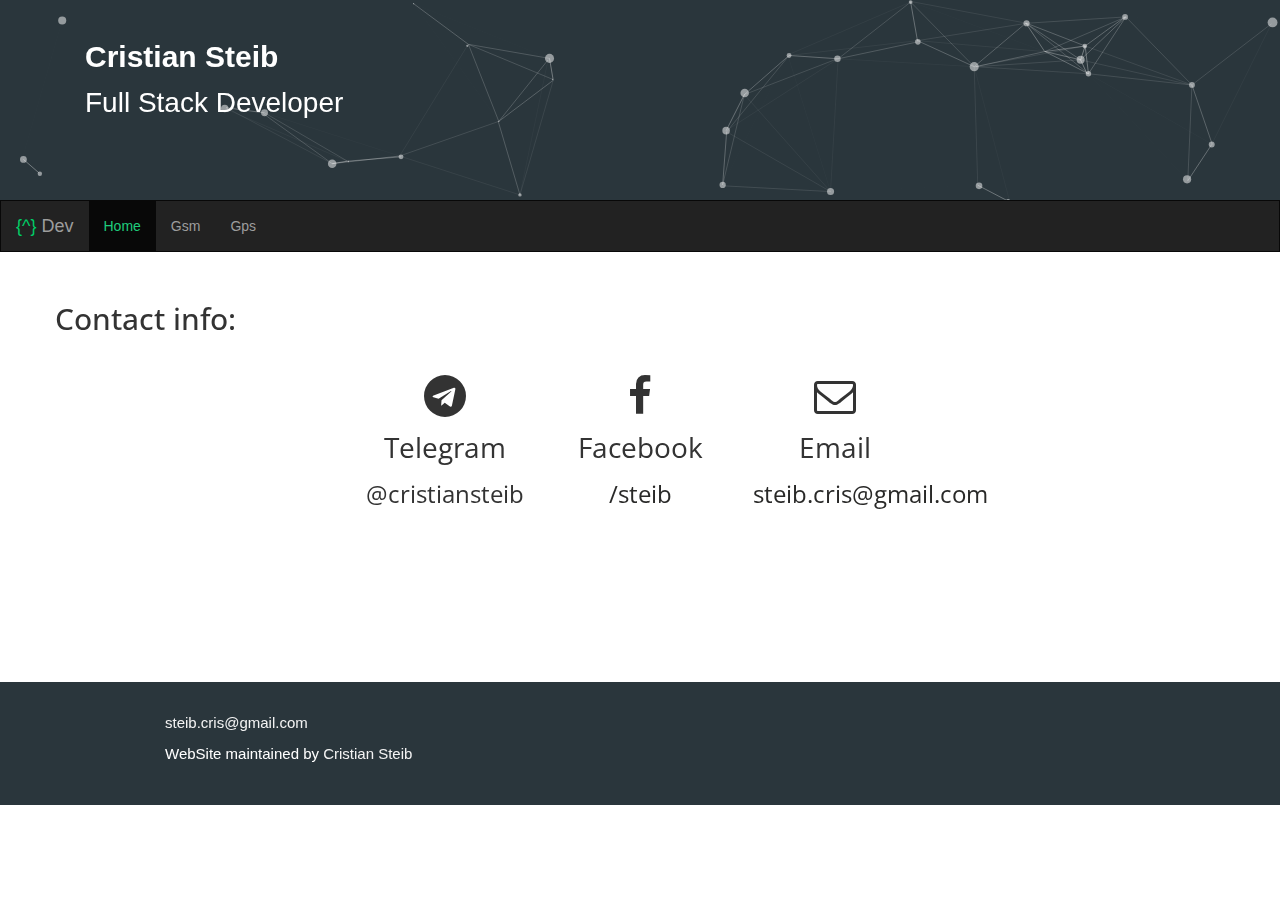
==== index.html @ 8783c415 "a" ====
<!DOCTYPE html>
<html lang="en">
<head>
    <meta charset="UTF-8">
    <title>Developer Cristian Steib</title>
    <meta name="viewport" content="width=device-width, initial-scale=1">
    <link href="https://fonts.googleapis.com/css?family=Open+Sans+Condensed:300" rel="stylesheet">
    <link rel="stylesheet" href="https://maxcdn.bootstrapcdn.com/bootstrap/3.3.7/css/bootstrap.min.css">
    <script src="https://ajax.googleapis.com/ajax/libs/jquery/3.1.1/jquery.min.js"></script>
    <script src="https://maxcdn.bootstrapcdn.com/bootstrap/3.3.7/js/bootstrap.min.js"></script>
    <link rel="stylesheet" href="stylesheet/in2.css">
    <meta charset='utf-8' http-equiv="X-UA-Compatible" content="chrome=1"/>
    <meta name="description" content="Desarrollador de Arduino, Programacion arduino, Author:Cristian Steib"/>
    <script type="application/ld+json">
      {  "@context" : "http://schema.org",
         "@type" : "WebSite",
         "name" : "Developer Cristian Steib",
         "alternateName" : "Cristian Steib",
         "url" : "http://cristiansteib.github.io/"
      }

    </script>
    <script src="highligh/highlight.pack.js"></script>
    <script>hljs.initHighlightingOnLoad();</script>
    <link rel="stylesheet" href="highligh/styles/zenburn.css">
    <link rel="stylesheet" href="stylesheet/font-awesome-4.7.0/css/font-awesome.min.css">

    <script>
        (function (i, s, o, g, r, a, m) {
            i['GoogleAnalyticsObject'] = r;
            i[r] = i[r] || function () {
                    (i[r].q = i[r].q || []).push(arguments)
                }, i[r].l = 1 * new Date();
            a = s.createElement(o),
                m = s.getElementsByTagName(o)[0];
            a.async = 1;
            a.src = g;
            m.parentNode.insertBefore(a, m)
        })(window, document, 'script', 'https://www.google-analytics.com/analytics.js', 'ga');

        ga('create', 'UA-77150577-3', 'auto');
        ga('send', 'pageview');

    </script>
</head>
<header>
    <!-- particles.js container -->
    <div id="particles-js"></div>

    <!-- scripts -->
    <script src="particles.js/particles.js"></script>
    <script src="app.js"></script>

    <div class="container-fluid" id="headerWrapper">
        <div class="row" id="headerInner">
            <div class="container">
                <div class="col-lg-9 col-md-9 col-sm-8 col-xs-12">
                    <h2><strong>Cristian Steib </strong></h2>
                    <p>Full Stack Developer</p>
                </div>
                <div class="col-lg-3 col-md-3 col-sm-4 col-xs-12">
                    <!--<a id="viewGit" target="_blank"  class="sim800l_btn" href="https://github.com/cristiansteib/Sim800l">View on GitHub <img src="images/blacktocat.png" height="30" width="30"/></a><br>
          -->

                </div>

            </div>
        </div>
    </div>
</header>
<nav class="navbar navbar-inverse navbarcris">
    <div class="container-fluid">
        <div class="navbar-header">
            <button type="button" class="navbar-toggle" data-toggle="collapse" data-target="#myNavbar">
                <span class="icon-bar"></span>
                <span class="icon-bar"></span>
                <span class="icon-bar"></span>
            </button>
            <a class="navbar-brand" href="#"><span style="color: #00cc66">{^}</span> Dev</a>
        </div>
        <div class="collapse navbar-collapse" id="myNavbar">
            <ul class="nav navbar-nav">
                <li class="active"><a href="/">Home</a></li>
                <li><a href="/Sim800l">Gsm</a></li>
                <li><a href="/Gps-neo-6m">Gps</a></li>
            </ul>
        </div>
    </div>
</nav>
<body>

<div style="min-height:360px;font-family: 'Open Sans Condensed', sans-serif;" class="container margin-top" >
    <div class="row ">

        <h4 style="font-size: 30px"> Contact info:</h4>
        <div class="col-lg-offset-3 col-lg-2 separation">
            <p class="contact_info"><i class="fa fa-telegram fa-3x" aria-hidden="true"></i></p>
            <p class="contact_info" style="font-size: 28px">Telegram</p>
            <p class="contact_info" style="font-size: 24px">@cristiansteib</p>
        </div>
        <div class="col-lg-2 separation">
            <p class="contact_info"><i class="fa fa-facebook fa-3x" aria-hidden="true"></i></p>
            <p class="contact_info" style="font-size: 28px">Facebook</p>
            <p class="contact_info" style="font-size: 24px"><a href="https://www.facebook.com/steib" target="_blank">/steib</a></p>
        </div>
        <div class="col-lg-2 separation">
            <p class="contact_info"><i class="fa fa-envelope-o fa-3x" aria-hidden="true"></i></p>
            <p class="contact_info" style="font-size: 28px">Email</p>
            <p class="contact_info" style="font-size: 24px"><a href="mailto:steib.cris@gmail.com?Subject=Developer" target="_top">steib.cris@gmail.com</a></p></p>
        </div>

    </div>


</div>
<!-- FOOTER  -->
<footer class="index">
    <div class="row ">
        <div class="container">
            <div class="col-lg-offset-1">
                <a href="mailto:steib.cris@gmail.com?Subject=WebSite" target="_top">steib.cris@gmail.com</a></p>
                <p class="copyright">WebSite maintained by <a href="https://github.com/cristiansteib">Cristian Steib</a>
                </p>
                <!--<p>Published with <a href="http://pages.github.com">GitHub Pages</a></p> --></div>

        </div>
    </div>
</footer>


<script async defer src="https://buttons.github.io/buttons.js"></script>


</body>

</html>
---- stylesheet/in2.css ----
#headerWrapper{
    height: 200px;
}
.sim800l{
    background-color: #00979C;
}
.sim800l_btn{
    background-color:  #00b2b7;
}
.gpsneo{
    background-color: #234e9c;
}

.gpsneo_btn{
    background-color:  rgba(21, 92, 179, 0.71);
}
#headerInner{
    margin-top: 20px;
    height: 100%;
    color: #ffffff;
    font-size: 2em;
}
#viewGit{
    margin-bottom: 40px;
    padding: 5px 10px 10px 5px;
    text-decoration: none;
    font-size: 0.7em;
    color: #ffffff;
    cursor: hand;
    border: 1px solid;
}


footer{
    margin-top: 30px;
    font-size: 15px;
    padding: 30px;
    color: #ffffff;
}

footer a{
    color: #f3f3f3;
}

h3{
    color:#E67E22;
}

.margin-top{
    margin-top: 40px;
}

.active a{
    color: #1fcc7c!important;
}
.navbarcris{
    border-radius: 0px;
}

.index{
    background-color: #2a363c;
}
#particles-js{
    width: 100%;
    height: 200px;
    background-color: #2a363c;
    background-size: cover;
    background-position: 50% 50%;
    background-repeat: no-repeat;
    z-index: -500;
    position: absolute;
}

.contact_info{
    text-align: center;
}
.contact_info a{
    text-decoration: none;
    color: #292928;
}
.separation{
    margin-top: 30px;
    margin-bottom: 20px;
}
.text-style{
    font-family: 'Open Sans Condensed', sans-serif!important;
    font-size: 18px;
}
---- highligh/styles/zenburn.css ----
/*

Zenburn style from voldmar.ru (c) Vladimir Epifanov <voldmar@voldmar.ru>
based on dark.css by Ivan Sagalaev

*/

.hljs {
  display: block;
  overflow-x: auto;
  padding: 0.5em;
  background: #3f3f3f;
  color: #dcdcdc;
}

.hljs-keyword,
.hljs-selector-tag,
.hljs-tag {
  color: #e3ceab;
}

.hljs-template-tag {
  color: #dcdcdc;
}

.hljs-number {
  color: #8cd0d3;
}

.hljs-variable,
.hljs-template-variable,
.hljs-attribute {
  color: #efdcbc;
}

.hljs-literal {
  color: #efefaf;
}

.hljs-subst {
  color: #8f8f8f;
}

.hljs-title,
.hljs-name,
.hljs-selector-id,
.hljs-selector-class,
.hljs-section,
.hljs-type {
  color: #efef8f;
}

.hljs-symbol,
.hljs-bullet,
.hljs-link {
  color: #dca3a3;
}

.hljs-deletion,
.hljs-string,
.hljs-built_in,
.hljs-builtin-name {
  color: #cc9393;
}

.hljs-addition,
.hljs-comment,
.hljs-quote,
.hljs-meta {
  color: #7f9f7f;
}


.hljs-emphasis {
  font-style: italic;
}

.hljs-strong {
  font-weight: bold;
}
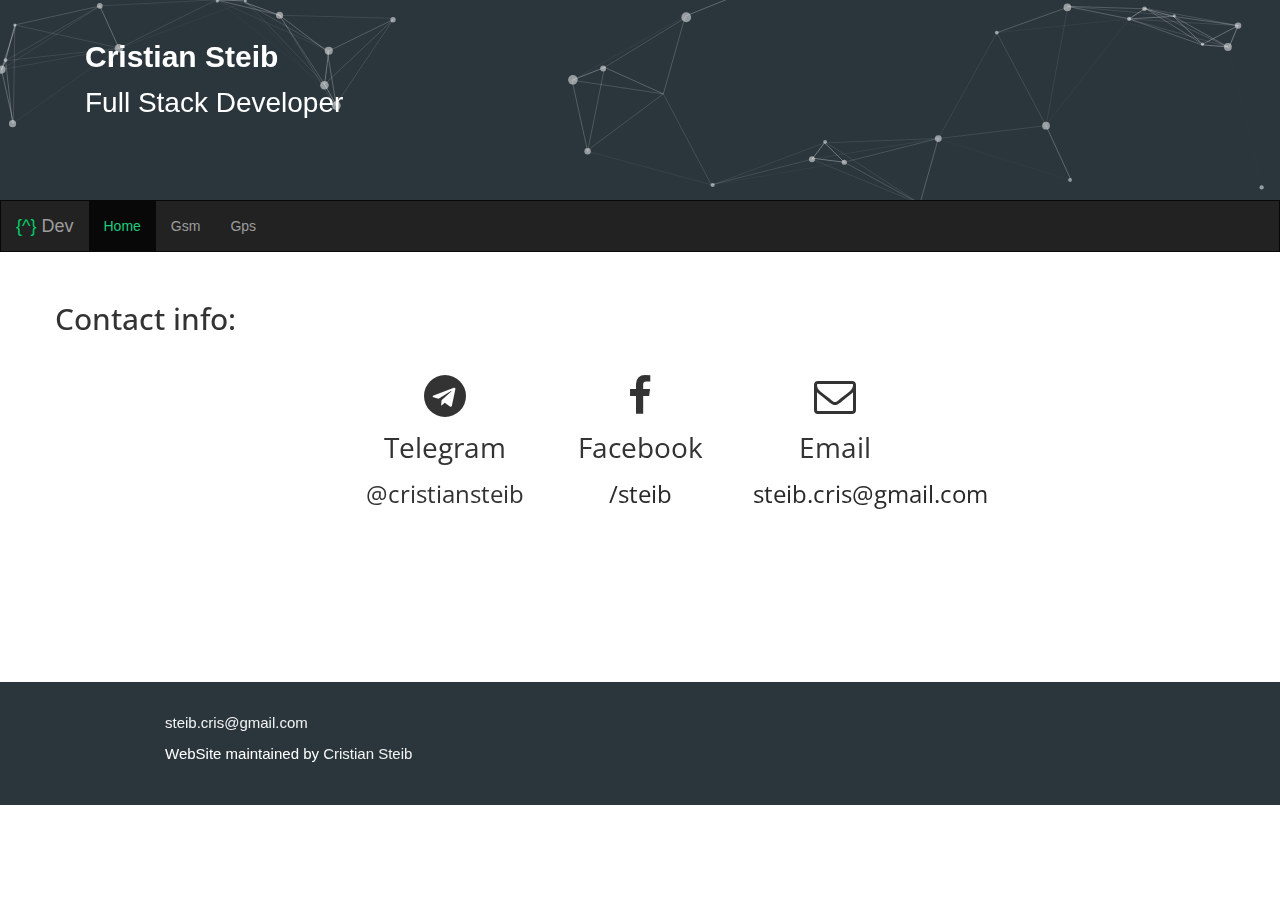
==== commit edac595e: "google" ====
--- a/index.html
+++ b/index.html
@@ -43,6 +43,13 @@
 
     </script>
 </head>
+<script async src="//pagead2.googlesyndication.com/pagead/js/adsbygoogle.js"></script>
+<script>
+    (adsbygoogle = window.adsbygoogle || []).push({
+        google_ad_client: "ca-pub-7496190959614252",
+        enable_page_level_ads: true
+    });
+</script>
 <header>
     <!-- particles.js container -->
     <div id="particles-js"></div>
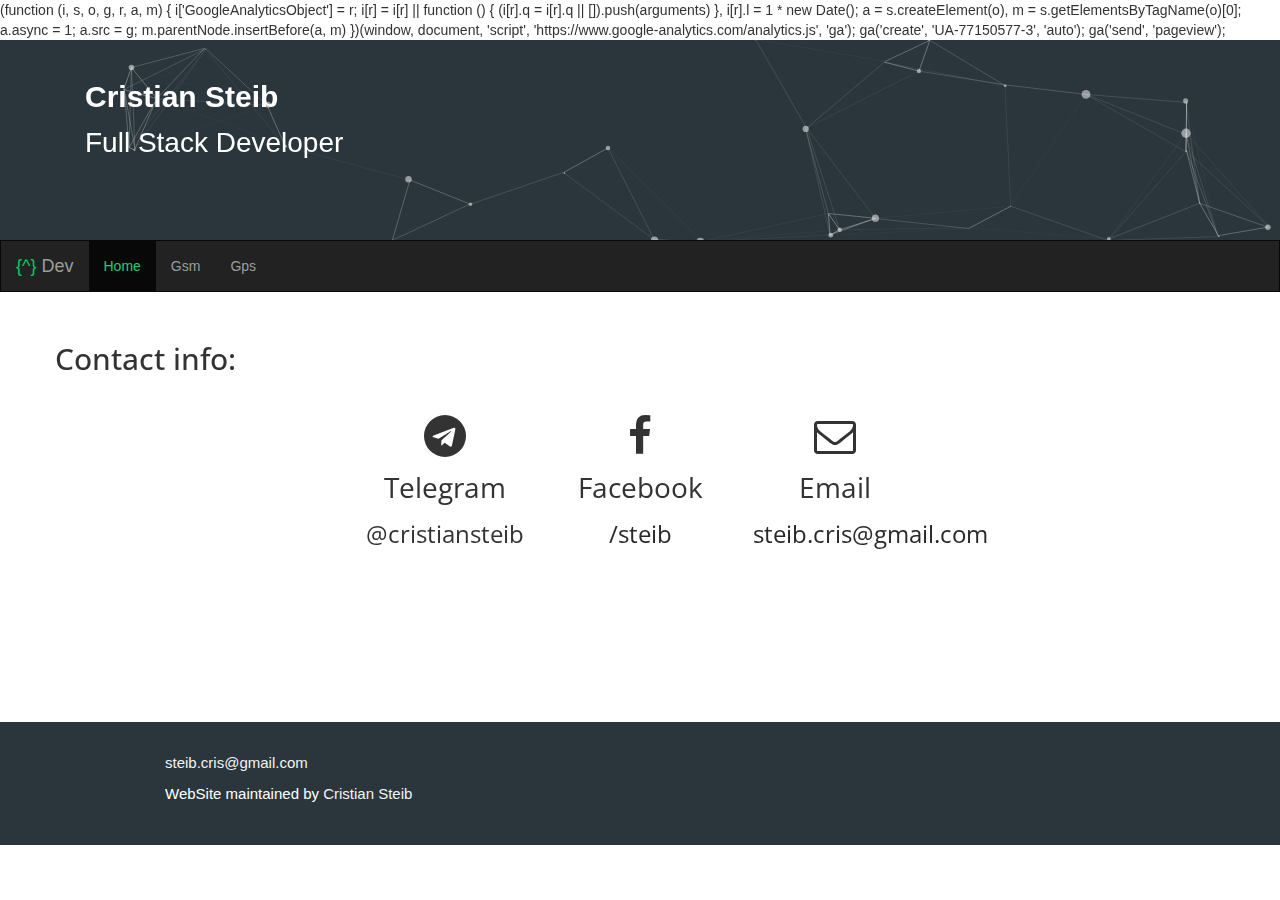
==== commit 2cfe9782: "Update index.html" ====
--- a/index.html
+++ b/index.html
@@ -1,6 +1,7 @@
 <!DOCTYPE html>
 <html lang="en">
 <head>
+
     <meta charset="UTF-8">
     <title>Developer Cristian Steib</title>
     <meta name="viewport" content="width=device-width, initial-scale=1">
@@ -26,6 +27,13 @@
     <link rel="stylesheet" href="stylesheet/font-awesome-4.7.0/css/font-awesome.min.css">
 
     <script>
+            <script async src="//pagead2.googlesyndication.com/pagead/js/adsbygoogle.js"></script>
+<script>
+  (adsbygoogle = window.adsbygoogle || []).push({
+    google_ad_client: "ca-pub-1386255205281724",
+    enable_page_level_ads: true
+  });
+</script>
         (function (i, s, o, g, r, a, m) {
             i['GoogleAnalyticsObject'] = r;
             i[r] = i[r] || function () {
--- a/stylesheet/in2.css
+++ b/stylesheet/in2.css
@@ -1,4 +1,6 @@
-
+body{
+    min-height:100%;
+}
 #headerWrapper{
     height: 200px;
 }
@@ -37,6 +39,14 @@
     font-size: 15px;
     padding: 30px;
     color: #ffffff;
+    bottom: 0px;
+    width: 100%;
+
+    clear: both;
+    position: relative;
+    z-index: 10;
+    #height: 3em;
+
 }
 
 footer a{
@@ -86,4 +96,4 @@
 .text-style{
     font-family: 'Open Sans Condensed', sans-serif!important;
     font-size: 18px;
-}+}
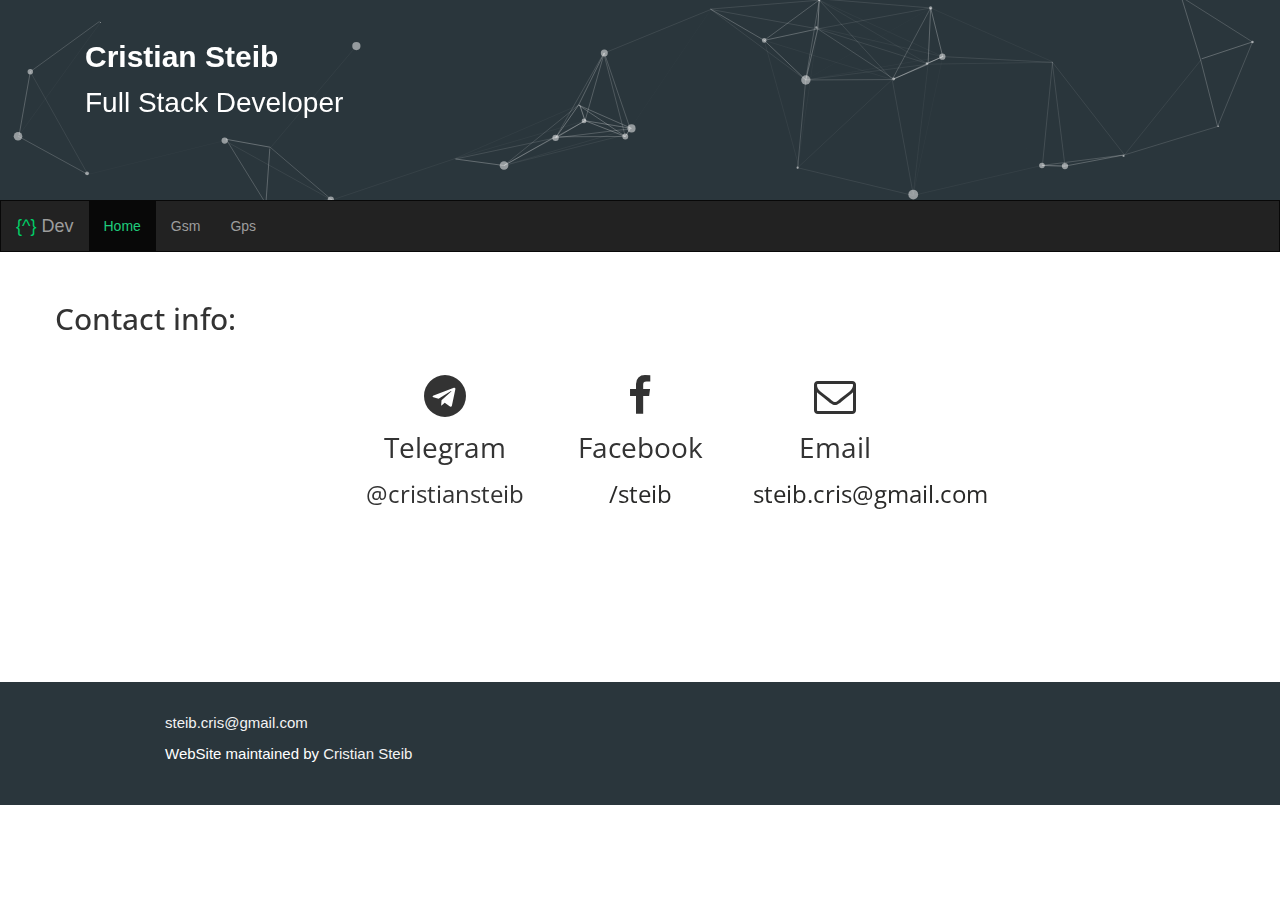
==== commit e6726973: "Update index.html" ====
--- a/index.html
+++ b/index.html
@@ -25,15 +25,15 @@
     <script>hljs.initHighlightingOnLoad();</script>
     <link rel="stylesheet" href="highligh/styles/zenburn.css">
     <link rel="stylesheet" href="stylesheet/font-awesome-4.7.0/css/font-awesome.min.css">
+<script async src="//pagead2.googlesyndication.com/pagead/js/adsbygoogle.js"></script>
+    <script>
+            
 
-    <script>
-            <script async src="//pagead2.googlesyndication.com/pagead/js/adsbygoogle.js"></script>
-<script>
   (adsbygoogle = window.adsbygoogle || []).push({
     google_ad_client: "ca-pub-1386255205281724",
     enable_page_level_ads: true
   });
-</script>
+
         (function (i, s, o, g, r, a, m) {
             i['GoogleAnalyticsObject'] = r;
             i[r] = i[r] || function () {
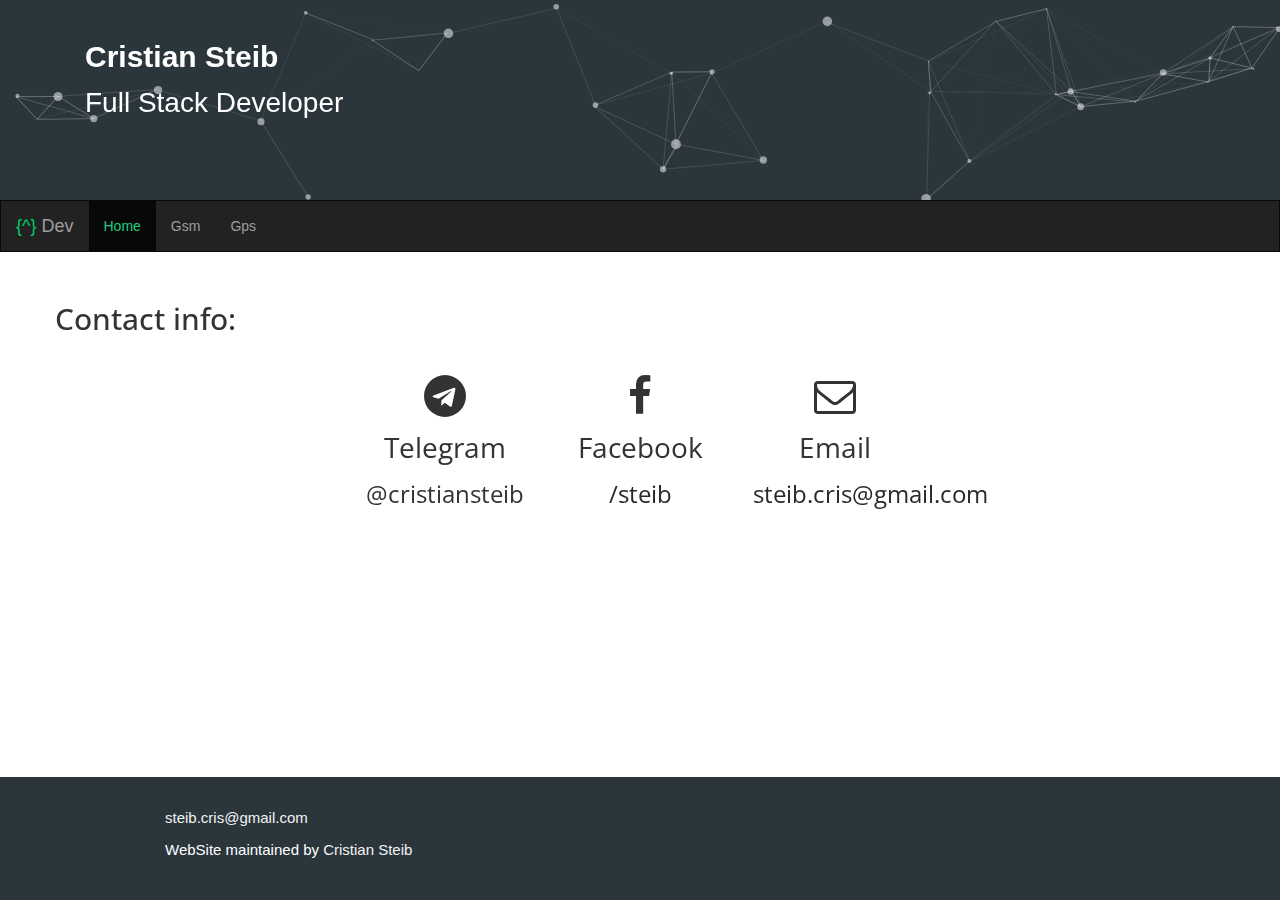
==== commit 9d5aeef9: "Update index.html" ====
--- a/index.html
+++ b/index.html
@@ -129,7 +129,7 @@
 
 </div>
 <!-- FOOTER  -->
-<footer class="index">
+<footer class="index" style="position: fixed;">
     <div class="row ">
         <div class="container">
             <div class="col-lg-offset-1">
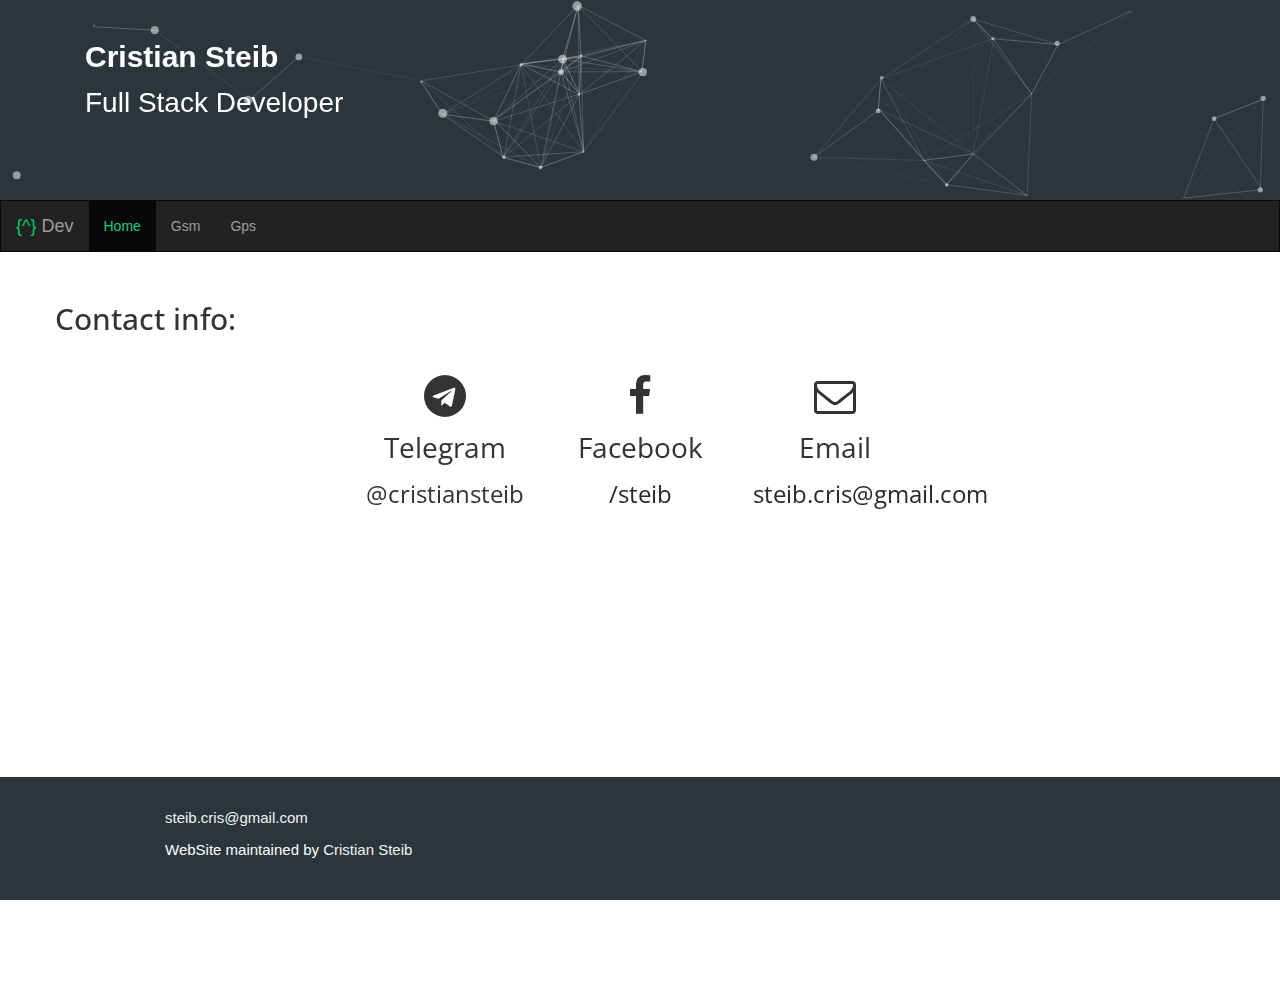
==== commit 5aeb1ac9: "Update index.html" ====
--- a/index.html
+++ b/index.html
@@ -104,7 +104,7 @@
 </nav>
 <body>
 
-<div style="min-height:360px;font-family: 'Open Sans Condensed', sans-serif;" class="container margin-top" >
+<div style="min-height:700px;font-family: 'Open Sans Condensed', sans-serif;" class="container margin-top" >
     <div class="row ">
 
         <h4 style="font-size: 30px"> Contact info:</h4>
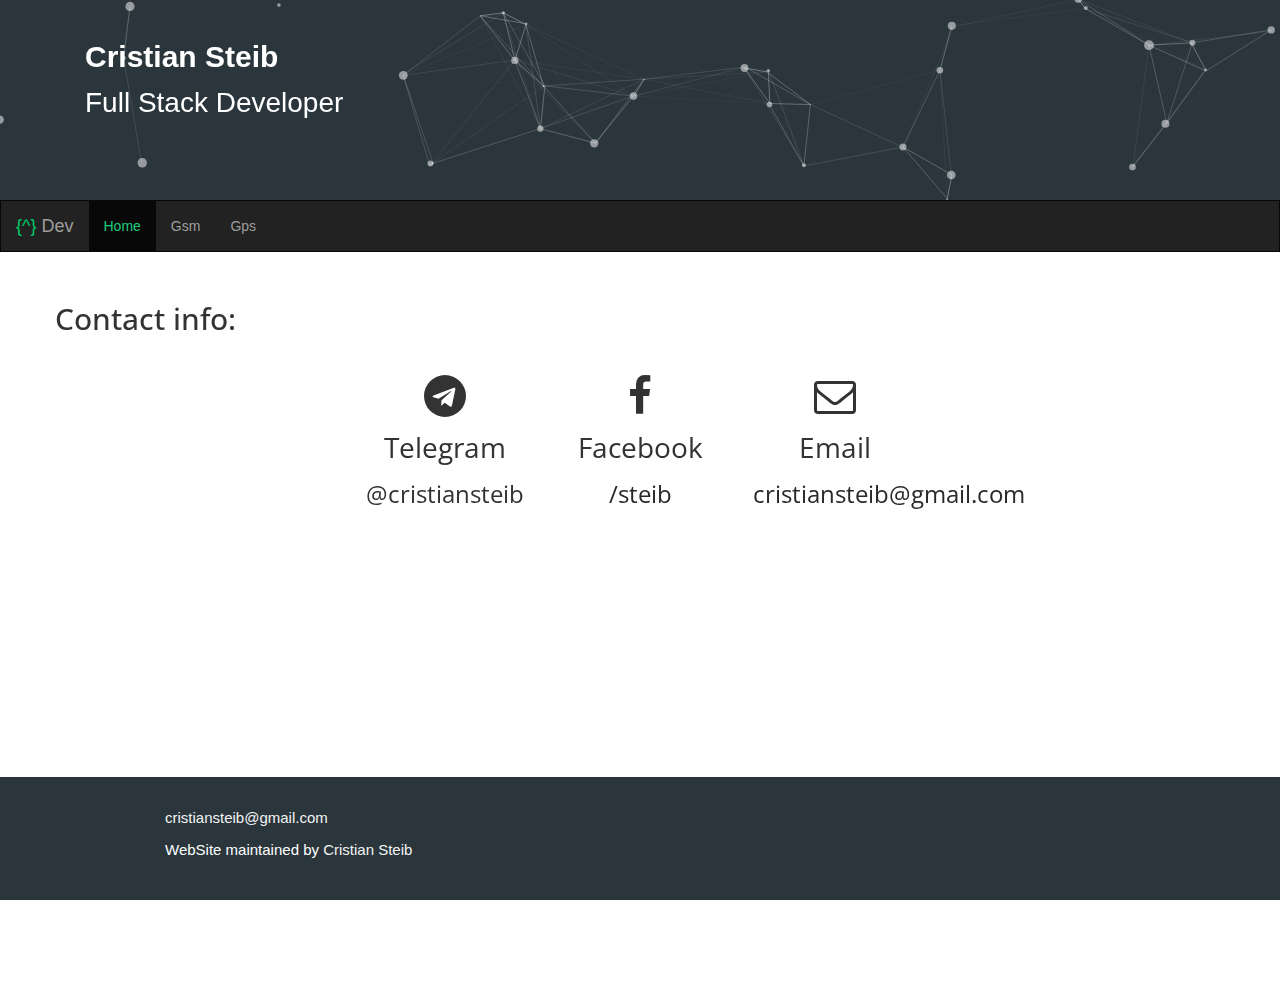
==== commit 727970e0: "Update index.html" ====
--- a/index.html
+++ b/index.html
@@ -121,7 +121,7 @@
         <div class="col-lg-2 separation">
             <p class="contact_info"><i class="fa fa-envelope-o fa-3x" aria-hidden="true"></i></p>
             <p class="contact_info" style="font-size: 28px">Email</p>
-            <p class="contact_info" style="font-size: 24px"><a href="mailto:steib.cris@gmail.com?Subject=Developer" target="_top">steib.cris@gmail.com</a></p></p>
+            <p class="contact_info" style="font-size: 24px"><a href="mailto:cristiansteib@gmail.com?Subject=Developer" target="_top">cristiansteib@gmail.com</a></p></p>
         </div>
 
     </div>
@@ -133,7 +133,7 @@
     <div class="row ">
         <div class="container">
             <div class="col-lg-offset-1">
-                <a href="mailto:steib.cris@gmail.com?Subject=WebSite" target="_top">steib.cris@gmail.com</a></p>
+                <a href="mailto:steib.cris@gmail.com?Subject=WebSite" target="_top">cristiansteib@gmail.com</a></p>
                 <p class="copyright">WebSite maintained by <a href="https://github.com/cristiansteib">Cristian Steib</a>
                 </p>
                 <!--<p>Published with <a href="http://pages.github.com">GitHub Pages</a></p> --></div>
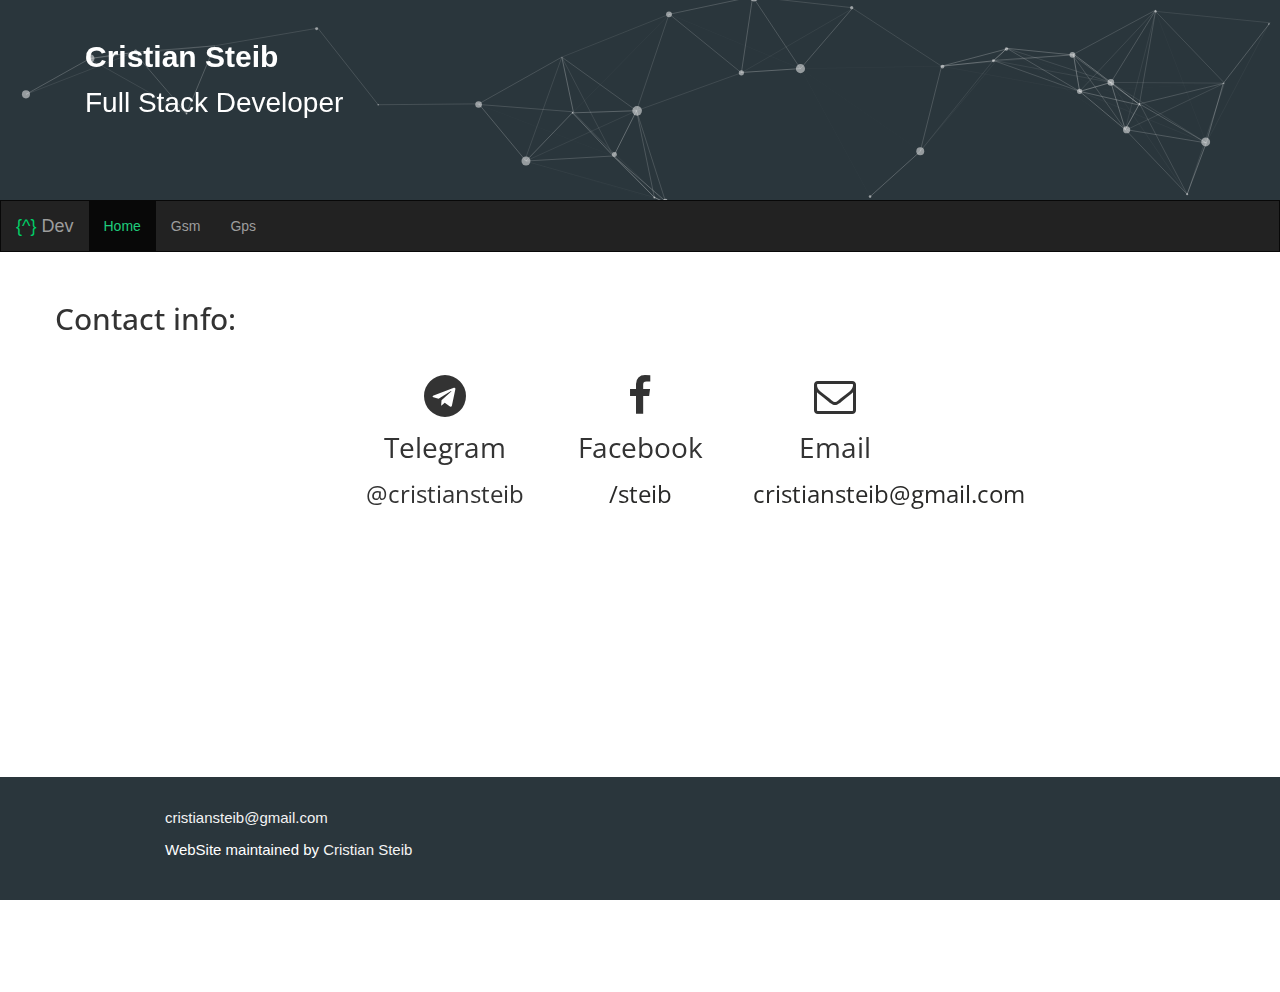
==== commit e3960a61: "Update index.html" ====
--- a/index.html
+++ b/index.html
@@ -133,7 +133,7 @@
     <div class="row ">
         <div class="container">
             <div class="col-lg-offset-1">
-                <a href="mailto:steib.cris@gmail.com?Subject=WebSite" target="_top">cristiansteib@gmail.com</a></p>
+                <a href="mailto:cristiansteib@gmail.com?Subject=WebSite github" target="_top">cristiansteib@gmail.com</a></p>
                 <p class="copyright">WebSite maintained by <a href="https://github.com/cristiansteib">Cristian Steib</a>
                 </p>
                 <!--<p>Published with <a href="http://pages.github.com">GitHub Pages</a></p> --></div>
